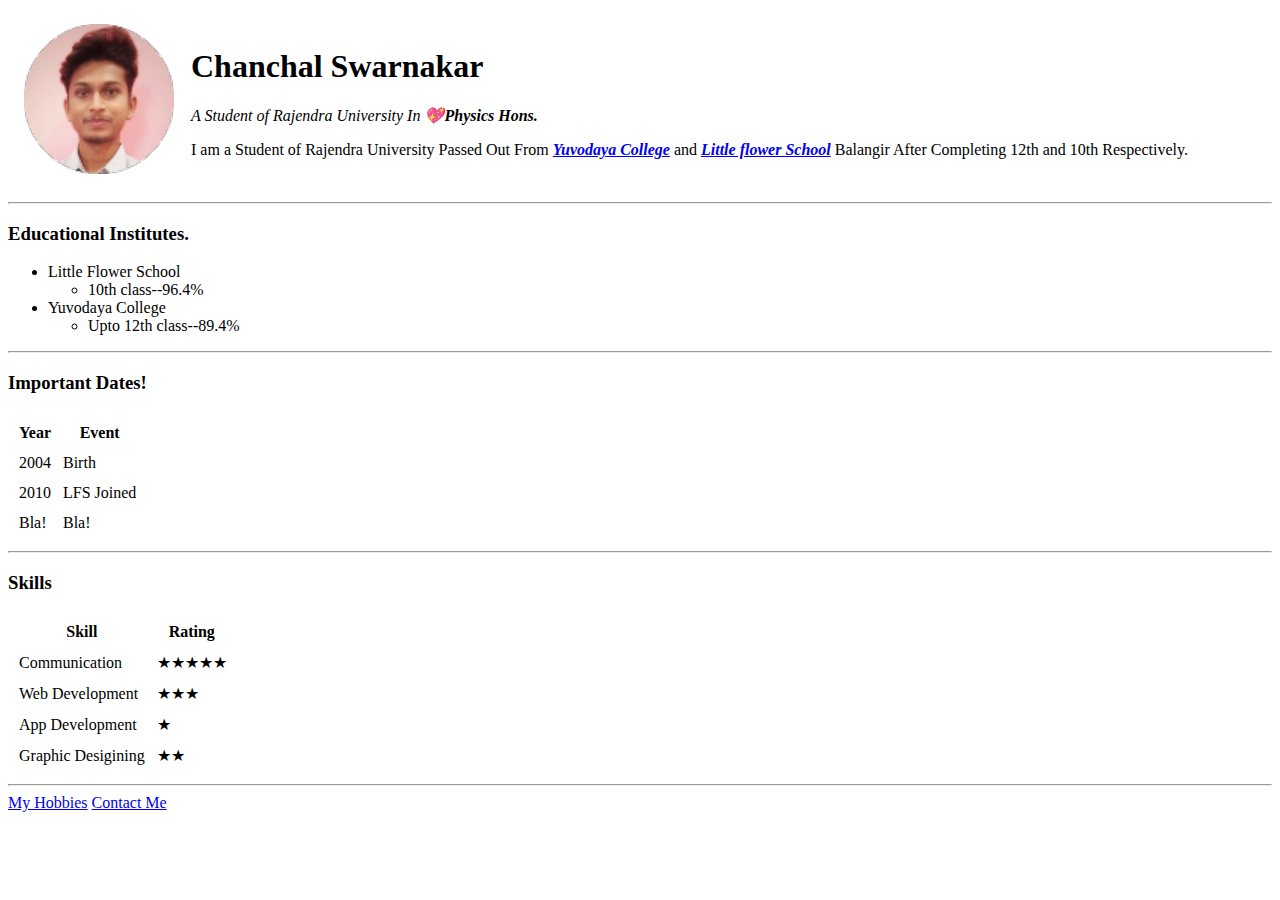
==== index.html @ 0c7675bb "Changed Index.html to index.html" ====
<!DOCTYPE html>
<html lang="en" dir="ltr">
<head>
  <meta charset="utf-8">
  <title>😉Chanchal's Personal Site😉</title>
</head>

<body>
  <table cellspacing="15">
    <tr>
      <td>
        <image src="IMG_20220426_083505_239-01.png" alt="Chanchal Profile Picture"></image>
      </td>
      <td>
        <h1>Chanchal Swarnakar</h1>
        <p><em>A Student of Rajendra University In <strong>💖Physics Hons.</strong></em></p>
        <p>I am a Student of Rajendra University Passed Out From <em><strong><a href="https://www.yuvodaya.in/">Yuvodaya College</a></strong></em> and <em><strong><a href="https://lfsbalangir.in/">Little flower School</a></strong></em> Balangir After
          Completing 12th and 10th Respectively. </p>
      </td>
    </tr>
  </table>
  <hr>
  <h3>Educational Institutes.</h3>
  <ul>
    <li>Little Flower School
      <ul>
        <li>10th class--96.4%</li>
      </ul>
    </li>
    <li>Yuvodaya College
      <ul>
        <li>Upto 12th class--89.4%</li>
      </ul>
    </li>
  </ul>
  <hr>
  <h3>Important Dates!</h3>
  <table Cellspacing="10">
    <thead>
      <tr>
        <th>Year</th>
        <th>Event</th>
      </tr>
    </thead>
    <Tbody>
      <tr>
        <td>2004</td>
        <td>Birth</td>
      </tr>
      <tr>
        <td>2010</td>
        <td>LFS Joined</td>
      </tr>
    </tbody>
    <tfoot>
      <!--footer-->
      <tr>
        <td>Bla!</td>
        <td>Bla!</td>
      </tr>
    </tfoot>

  </table>
  <hr>
  <h3>Skills</h3>

  <table cellspacing="10">
    <thead>
      <tr>
        <th>Skill</th>
        <th>Rating</th>

      </tr>
    </thead>
    <tbody>
      <tr>
        <td>Communication</td>
        <td>★★★★★</td>

      </tr>
      <tr>
        <td>Web Development</td>
        <td>★★★</td>
      </tr>
      <tr>
        <td>App Development</td>
        <td>★</td>

      </tr>
      <tr>
        <td>Graphic Desigining</td>
        <td>★★</td>
      </tr>
    </tbody>
  </table>
  <hr />
  <a href="Hobbies.html">My Hobbies</a>
  <a href="Contact Details.html">Contact Me</a>
</body>
</html>
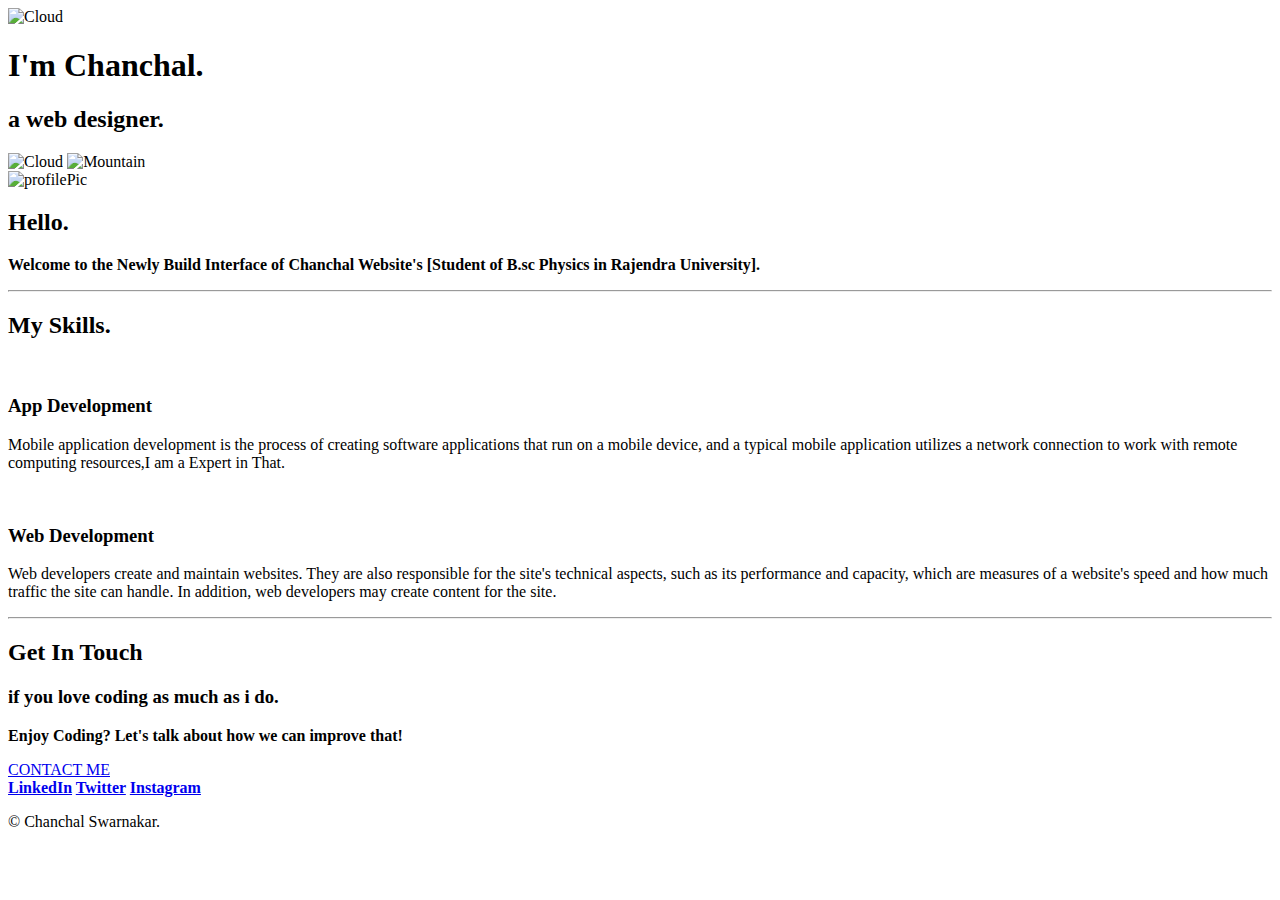
==== commit 72c6ba16: "Update index.html" ====
--- a/index.html
+++ b/index.html
@@ -1,100 +1,56 @@
 <!DOCTYPE html>
 <html lang="en" dir="ltr">
-<head>
-  <meta charset="utf-8">
-  <title>😉Chanchal's Personal Site😉</title>
-</head>
+  <head>
+    <meta charset="utf-8">
+    <title>Chanchal-A Web Designer</title>
+    <link rel="stylesheet" href="css/styles.css">
+    <link rel="icon" href="favicon.ico">
+    <link rel="preconnect" href="https://fonts.googleapis.com">
+<link rel="preconnect" href="https://fonts.gstatic.com" crossorigin>
+<link href="https://fonts.googleapis.com/css2?family=Merriweather&family=Montserrat&family=Sacramento&display=swap" rel="stylesheet">
+  </head>
+  <body>
+    <div class="top-container"><!--div stands for Content Division-->
+      <img class="top-cloud" src="images/cloud.png" alt="Cloud">
+      <h1>I'm Chanchal.</h1>
+      <h2 class="h2-1st">a web designer.</h2>
+      <img class="bottom-cloud"src="images/cloud.png" alt="Cloud">
+      <img src="images/mountain.png" alt="Mountain">
+    </div>
+    <div class="middle-container">
+      <div class="profile">
+        <img class="image-profilePic" src="images/IMG_20220426_083505_239-01.png" alt="profilePic">
+        <h2><b>Hello.</b></h2>
+        <p class="para-profile"><b>Welcome to the Newly Build Interface of Chanchal Website's [Student of B.sc Physics in Rajendra University].</b></p>
+      </div>
+      <hr>
+      <div class="skills">
+        <h2><b>My Skills.</b></h2>
+        <div class="skill-row">
+          <img class="image-AppDev" src="images/chillies.png" alt="">
+          <h3>App Development</h3>
+          <p>Mobile application development is the process of creating software applications that run on a mobile device, and a typical mobile application utilizes a network connection to work with remote computing resources,I am a Expert in That.</p>
+        </div>
+        <div class="skill-row">
+          <img class="image-WebDev" src="images/apps.png" alt="">
+          <h3>Web Development</h3>
+          <p>Web developers create and maintain websites. They are also responsible for the site's technical aspects, such as its performance and capacity, which are measures of a website's speed and how much traffic the site can handle. In addition, web developers may create content for the site.</p>
+        </div>
+      </div>
+      <hr>
+      <div class="contact-me">
+        <h2><b>Get In Touch</b></h2>
+        <h3><b>if you love coding as much as i do.</b></h3>
+        <p><b>Enjoy Coding? Let's talk about how we can improve that!</b></p>
+        <a class="btn" href="mailto:swarnakarraaj9@email.com">CONTACT ME</a>
+      </div>
+    </div>
+    <div class="bottom-container">
+    <b><a class="footer-link" href="https://www.linkedin.com/">LinkedIn</a>
+      <a class="footer-link" href="https://twitter.com/">Twitter</a>
+      <a class="footer-link" href="https://www.instagram.com/">Instagram</a></b>
+      <p class="copyright">© Chanchal Swarnakar.</p>
+    </div>
 
-<body>
-  <table cellspacing="15">
-    <tr>
-      <td>
-        <image src="IMG_20220426_083505_239-01.png" alt="Chanchal Profile Picture"></image>
-      </td>
-      <td>
-        <h1>Chanchal Swarnakar</h1>
-        <p><em>A Student of Rajendra University In <strong>💖Physics Hons.</strong></em></p>
-        <p>I am a Student of Rajendra University Passed Out From <em><strong><a href="https://www.yuvodaya.in/">Yuvodaya College</a></strong></em> and <em><strong><a href="https://lfsbalangir.in/">Little flower School</a></strong></em> Balangir After
-          Completing 12th and 10th Respectively. </p>
-      </td>
-    </tr>
-  </table>
-  <hr>
-  <h3>Educational Institutes.</h3>
-  <ul>
-    <li>Little Flower School
-      <ul>
-        <li>10th class--96.4%</li>
-      </ul>
-    </li>
-    <li>Yuvodaya College
-      <ul>
-        <li>Upto 12th class--89.4%</li>
-      </ul>
-    </li>
-  </ul>
-  <hr>
-  <h3>Important Dates!</h3>
-  <table Cellspacing="10">
-    <thead>
-      <tr>
-        <th>Year</th>
-        <th>Event</th>
-      </tr>
-    </thead>
-    <Tbody>
-      <tr>
-        <td>2004</td>
-        <td>Birth</td>
-      </tr>
-      <tr>
-        <td>2010</td>
-        <td>LFS Joined</td>
-      </tr>
-    </tbody>
-    <tfoot>
-      <!--footer-->
-      <tr>
-        <td>Bla!</td>
-        <td>Bla!</td>
-      </tr>
-    </tfoot>
-
-  </table>
-  <hr>
-  <h3>Skills</h3>
-
-  <table cellspacing="10">
-    <thead>
-      <tr>
-        <th>Skill</th>
-        <th>Rating</th>
-
-      </tr>
-    </thead>
-    <tbody>
-      <tr>
-        <td>Communication</td>
-        <td>★★★★★</td>
-
-      </tr>
-      <tr>
-        <td>Web Development</td>
-        <td>★★★</td>
-      </tr>
-      <tr>
-        <td>App Development</td>
-        <td>★</td>
-
-      </tr>
-      <tr>
-        <td>Graphic Desigining</td>
-        <td>★★</td>
-      </tr>
-    </tbody>
-  </table>
-  <hr />
-  <a href="Hobbies.html">My Hobbies</a>
-  <a href="Contact Details.html">Contact Me</a>
-</body>
+  </body>
 </html>
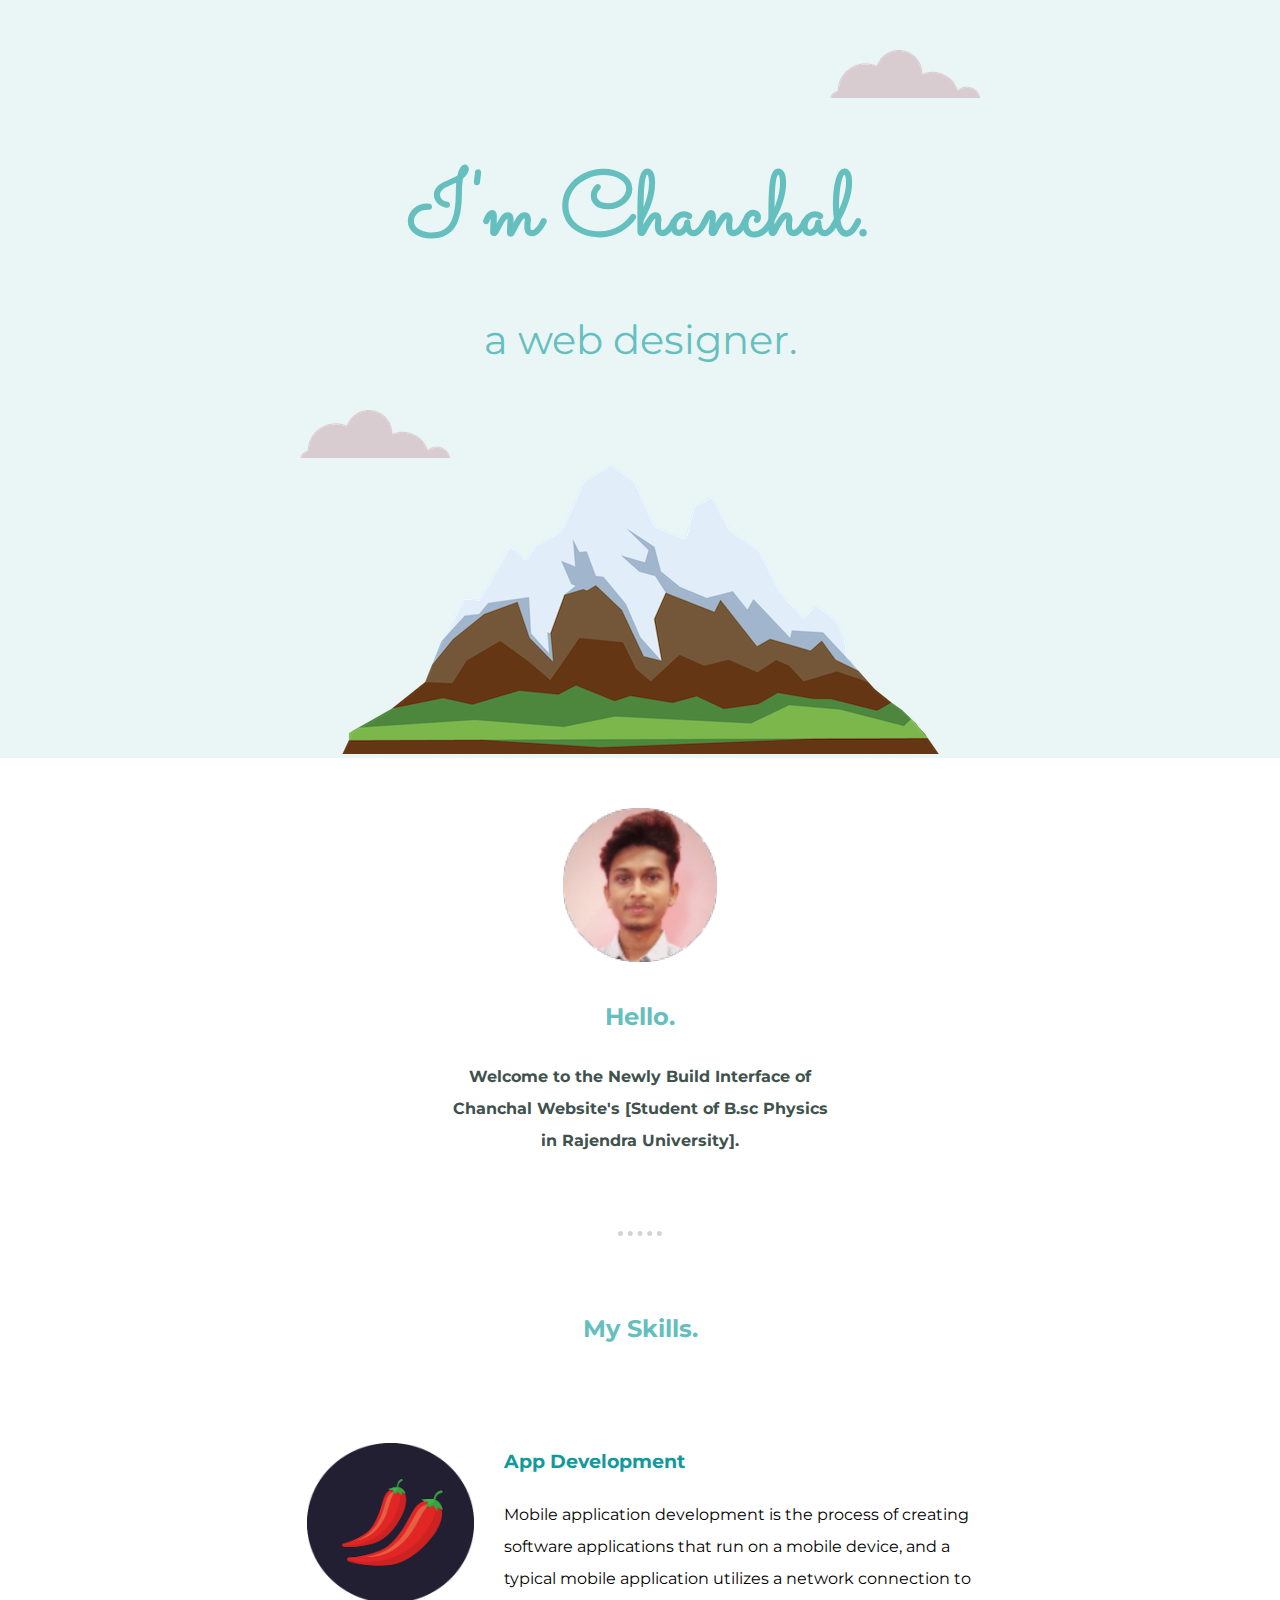
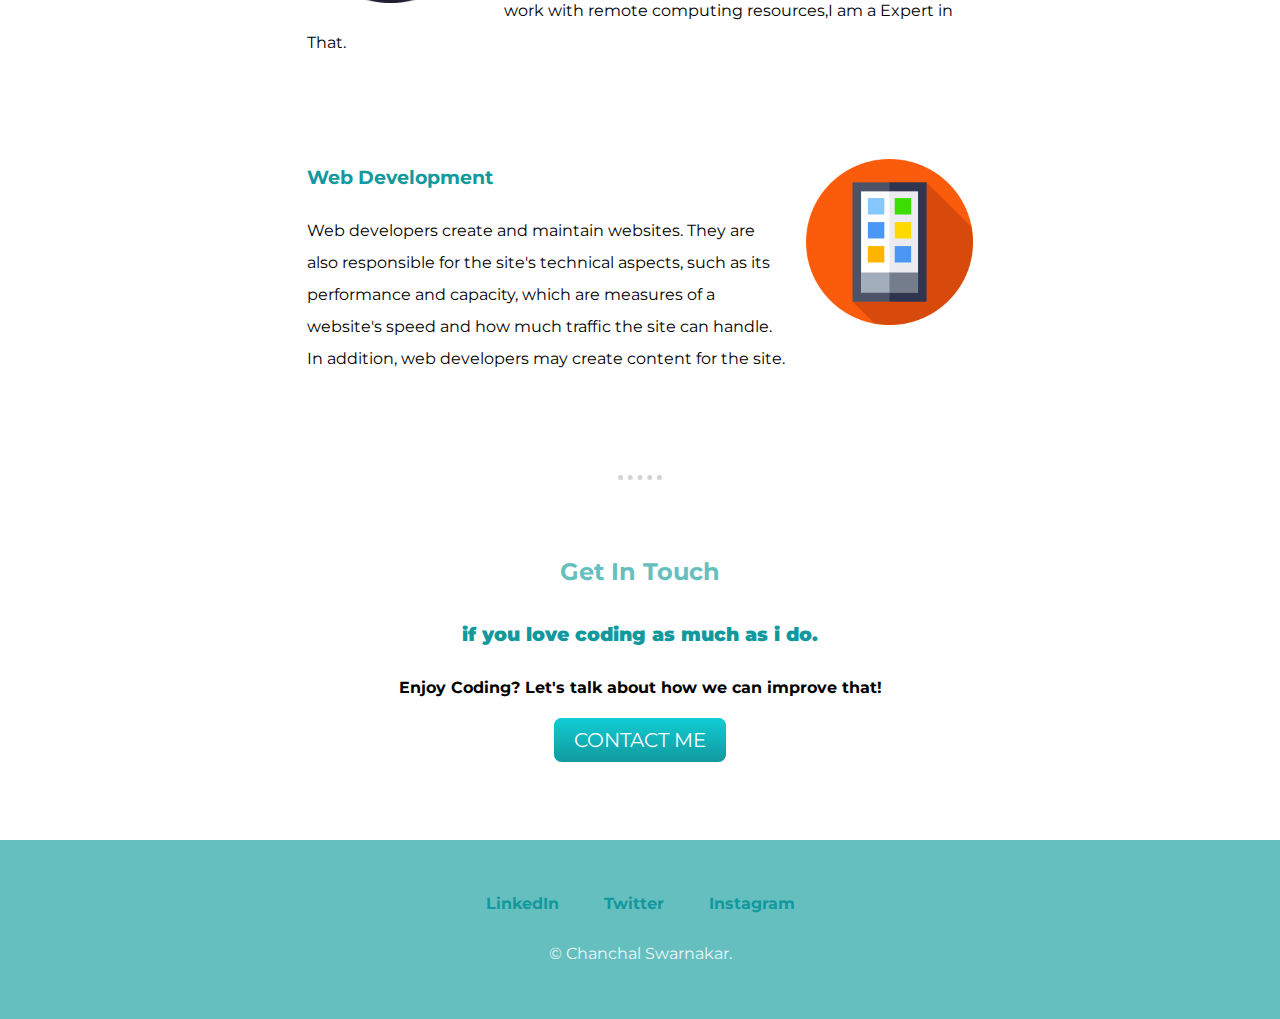
==== commit c26b0888: "updated index file with location of images" ====
--- a/index.html
+++ b/index.html
@@ -3,7 +3,7 @@
   <head>
     <meta charset="utf-8">
     <title>Chanchal-A Web Designer</title>
-    <link rel="stylesheet" href="css/styles.css">
+    <link rel="stylesheet" href="styles.css">
     <link rel="icon" href="favicon.ico">
     <link rel="preconnect" href="https://fonts.googleapis.com">
 <link rel="preconnect" href="https://fonts.gstatic.com" crossorigin>
@@ -11,15 +11,15 @@
   </head>
   <body>
     <div class="top-container"><!--div stands for Content Division-->
-      <img class="top-cloud" src="images/cloud.png" alt="Cloud">
+      <img class="top-cloud" src="cloud.png" alt="Cloud">
       <h1>I'm Chanchal.</h1>
       <h2 class="h2-1st">a web designer.</h2>
-      <img class="bottom-cloud"src="images/cloud.png" alt="Cloud">
-      <img src="images/mountain.png" alt="Mountain">
+      <img class="bottom-cloud"src="cloud.png" alt="Cloud">
+      <img src="mountain.png" alt="Mountain">
     </div>
     <div class="middle-container">
       <div class="profile">
-        <img class="image-profilePic" src="images/IMG_20220426_083505_239-01.png" alt="profilePic">
+        <img class="image-profilePic" src="IMG_20220426_083505_239-01.png" alt="profilePic">
         <h2><b>Hello.</b></h2>
         <p class="para-profile"><b>Welcome to the Newly Build Interface of Chanchal Website's [Student of B.sc Physics in Rajendra University].</b></p>
       </div>
@@ -27,12 +27,12 @@
       <div class="skills">
         <h2><b>My Skills.</b></h2>
         <div class="skill-row">
-          <img class="image-AppDev" src="images/chillies.png" alt="">
+          <img class="image-AppDev" src="chillies.png" alt="">
           <h3>App Development</h3>
           <p>Mobile application development is the process of creating software applications that run on a mobile device, and a typical mobile application utilizes a network connection to work with remote computing resources,I am a Expert in That.</p>
         </div>
         <div class="skill-row">
-          <img class="image-WebDev" src="images/apps.png" alt="">
+          <img class="image-WebDev" src="apps.png" alt="">
           <h3>Web Development</h3>
           <p>Web developers create and maintain websites. They are also responsible for the site's technical aspects, such as its performance and capacity, which are measures of a website's speed and how much traffic the site can handle. In addition, web developers may create content for the site.</p>
         </div>
--- a/styles.css
+++ b/styles.css
@@ -0,0 +1,122 @@
+.top-container{
+  background-color:#EAF6F6;
+  position: relative;
+  padding:100px 100px 0 100px;
+}
+.bottom-container{
+  background-color: #66BFBF;
+  padding:40px;
+}
+body{
+margin:0;
+text-align: center;
+font-family: 'Montserrat', sans-serif;
+}
+h1{
+color:#66BFBF;
+margin-top: 50px;
+margin-bottom: 0;
+font-family: 'Sacramento', cursive;
+font-size:5.625rem;
+}
+.bottom-cloud{
+ position: absolute;
+  left: 300px;
+  bottom:300px;
+}
+.top-cloud{
+  position:absolute;
+  top:50px;
+  right:300px;
+}
+.image-profilePic{
+  width:40%;
+}
+.image-AppDev{
+  width:25%;
+  float: left;
+  margin-right:30px;
+}
+.image-WebDev{
+  width:25%;
+  float:right;
+  margin-left:30px;
+}
+h2{
+  font-family: 'Montserrat', sans-serif;
+  color:#66BFBF;
+  font-weight: normal;
+}
+h3{
+  font-family: 'Montserrat', sans-serif;
+  color:#11999E;
+}
+.h2-1st{
+  font-size: 2.5rem;
+}
+a{
+  color:#11999E;
+}
+.skill-row{
+  width:52%;
+  margin:100px auto 100px auto;
+  text-align: left;
+  line-height: 2;
+}
+.profile{
+  width:30%;
+  margin:0 auto 0 auto;
+  line-height: 2;
+  padding:50px;
+}
+.para-profile{
+  color:#40514E;
+}
+hr{
+  border-style: dotted;
+  border-width:5px 0 0 0;
+  width:3.5%;
+  border-color:lightgrey;
+}
+.skills{
+  padding-top:50px;
+}
+.contact-me{
+  line-height:2;
+  padding:40px 40px 80px 40px;
+}
+.btn {
+  background: #11cdd4;
+  background-image: -webkit-linear-gradient(top, #11cdd4, #11999e);
+  background-image: -moz-linear-gradient(top, #11cdd4, #11999e);
+  background-image: -ms-linear-gradient(top, #11cdd4, #11999e);
+  background-image: -o-linear-gradient(top, #11cdd4, #11999e);
+  background-image: linear-gradient(to bottom, #11cdd4, #11999e);
+  -webkit-border-radius: 8;
+  -moz-border-radius: 8;
+  border-radius: 8px;
+  font-family: 'Montserrat', sans-serif;
+  color: #ffffff;
+  font-size: 20px;
+  padding: 10px 20px 10px 20px;
+  text-decoration: none;
+}
+
+.btn:hover {
+  background: #30e3cb;
+  background-image: -webkit-linear-gradient(top, #30e3cb, #2bc4ad);
+  background-image: -moz-linear-gradient(top, #30e3cb, #2bc4ad);
+  background-image: -ms-linear-gradient(top, #30e3cb, #2bc4ad);
+  background-image: -o-linear-gradient(top, #30e3cb, #2bc4ad);
+  background-image: linear-gradient(to bottom, #30e3cb, #2bc4ad);
+  text-decoration: none;
+}
+.footer-link{
+  text-decoration:none;
+  line-height:3;
+  padding:20px;
+  color:#11999E;
+}
+.copyright{
+  color:#EAF6F6;
+}
